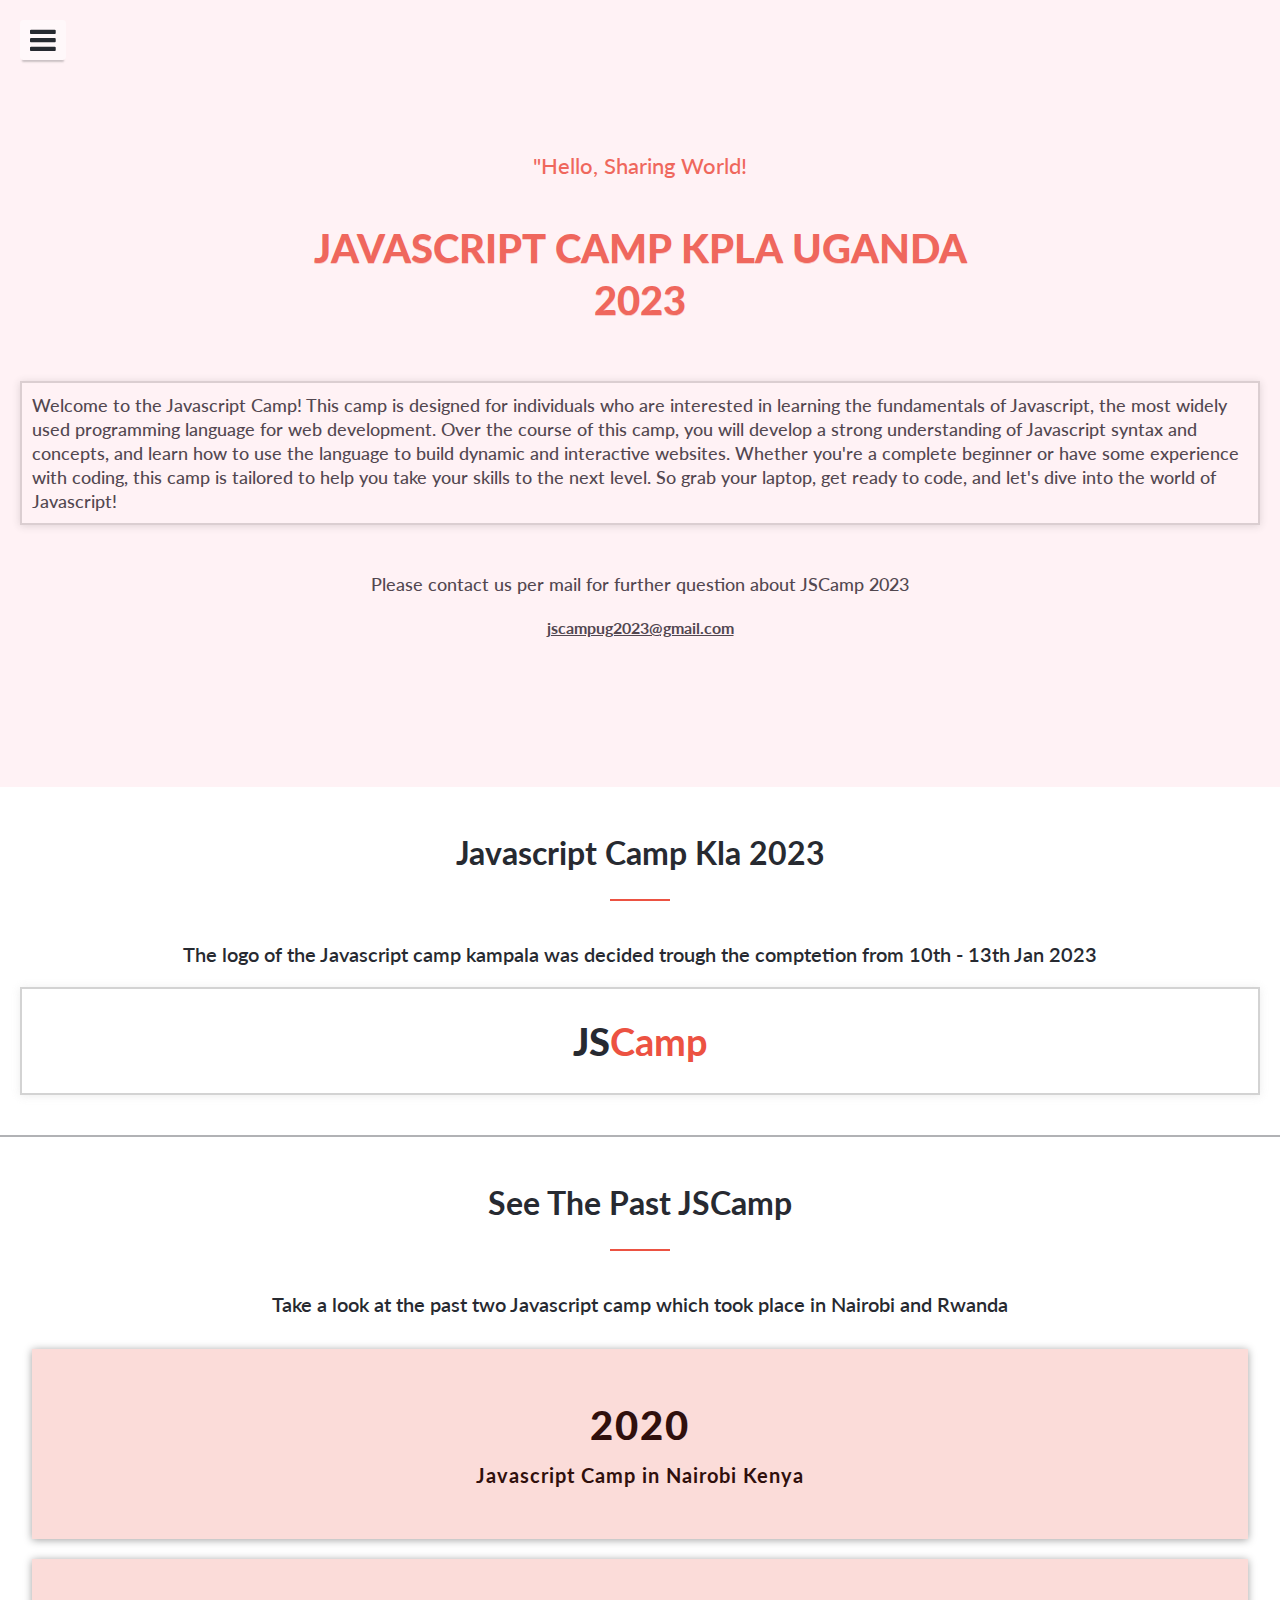
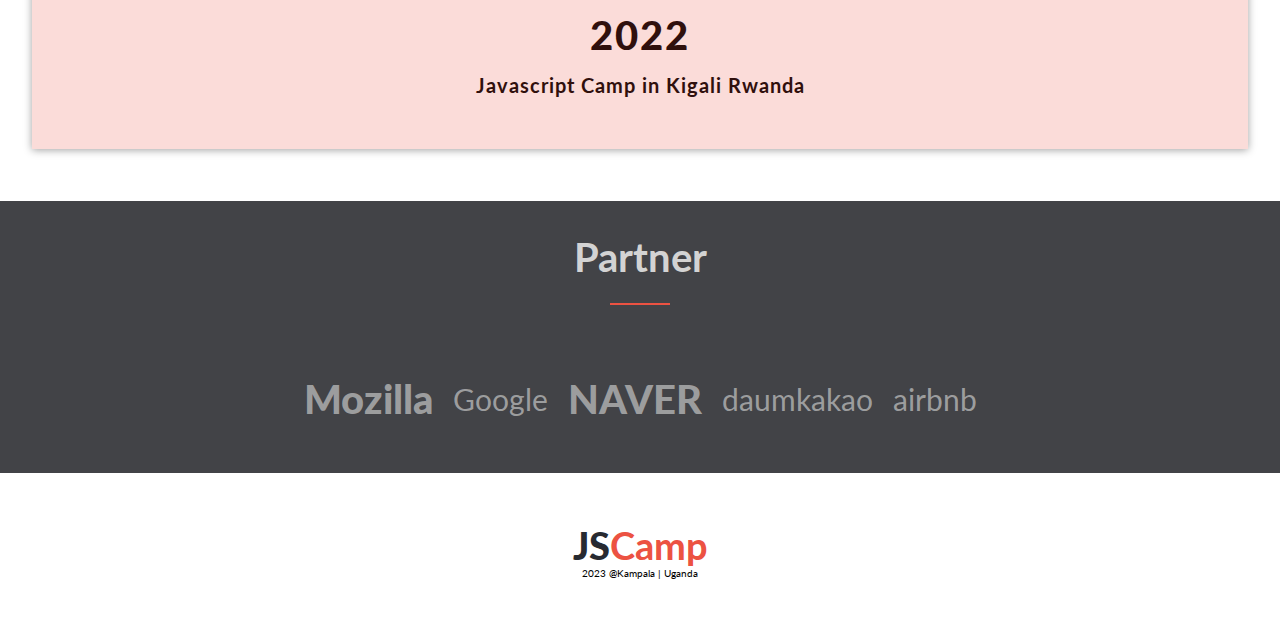
==== pages/about.html @ 32aed7bc "Add about page" ====
<!DOCTYPE html>
<html lang="en">
  <head>
    <meta charset="UTF-8" />
    <meta http-equiv="X-UA-Compatible" content="IE=edge" />
    <meta name="viewport" content="width=device-width, initial-scale=1.0" />

    <!-- This links to the styles.css file -->
    <link rel="stylesheet" href="../styles.css" />

    <!-- This links to font icons -->
    <link
      rel="stylesheet"
      href="https://cdnjs.cloudflare.com/ajax/libs/font-awesome/4.7.0/css/font-awesome.min.css"
    />

    <title>About JSCamp</title>
  </head>
  <body>
    <header>
      <div class="links-bar">
        <ul>
          <li>
            <a href="#"><i class="fa fa-facebook" aria-hidden="true"></i></a>
          </li>
          <li>
            <a href="#"><i class="fa fa-twitter" aria-hidden="true"></i></a>
          </li>
          <li><a href="#">English</a></li>
          <li><a href="#">My Page</a></li>
          <li><a href="#">Logout</a></li>
        </ul>
      </div>
      <nav id="nav-menu">
        <div class="logo">
          <a id="logo" href="index.html">JS<span id="logoSpan">Camp</span></a>
        </div>
        <ul class="list-menu" id="list-menu">
          <li class="menu-item"><a href="../index.html">Home</a></li>
          <li class="menu-item"><a href="#">Program</a></li>
          <li class="menu-item"><a href="#">Speakers</a></li>
          <li class="menu-item"><a href="#">Partner</a></li>
          <li class="menu-item join-btn"><a href="#">Join Us</a></li>
          <button class="button-close" id="close-btn">&times;</button>
        </ul>
        <button class="menu-btn" id="menu-btn">
          <i class="fa fa-bars" aria-hidden="true"></i>
        </button>
      </nav>
    </header>
    <section class="headline-section headline-about">
      <span id="hello-text">"Hello, Sharing World!</span>
      <h1 class="h1-text">
        JAVASCRIPT CAMP KPLA UGANDA <br />
        2023
      </h1>
      <p class="headline-p">
        Welcome to the Javascript Camp! This camp is designed for individuals
        who are interested in learning the fundamentals of Javascript, the most
        widely used programming language for web development. Over the course of
        this camp, you will develop a strong understanding of Javascript syntax
        and concepts, and learn how to use the language to build dynamic and
        interactive websites. Whether you're a complete beginner or have some
        experience with coding, this camp is tailored to help you take your
        skills to the next level. So grab your laptop, get ready to code, and
        let's dive into the world of Javascript!
      </p>
      <p class="h-address">
        Please contact us per mail for further question about JSCamp 2023
      </p>
      <p class="email-contact"><a href="#">jscampug2023@gmail.com</a></p>
    </section>

    <section class="about-camp-logo">
      <div class="text-container">
        <h3>Javascript Camp Kla 2023</h3>
        <hr />
      </div>
      <p class="about-logo">
        The logo of the Javascript camp kampala was decided trough the comptetion from 10th - 13th Jan 2023
      </p>
      <div class="logo">
        <a id="logo" href="index.html">JS<span id="logoSpan">Camp</span></a>
      </div>
    </section>

    <section class="past-camp-section">
        <div class="text-container">
            <h3>See The Past JSCamp</h3>
            <hr />
          </div>
          <p class="about-camp">
            Take a look at the past two Javascript camp which took place in Nairobi and Rwanda
          </p>
          <div class="camps-container">
            <div class="camp2020">
                <h4>2020</h4>
                <p>Javascript Camp in Nairobi Kenya</p>
            </div>
            <div class="camp2022">
                <h4>2022</h4>
                <p>Javascript Camp in Kigali Rwanda</p>
            </div>
          </div>
    </section>

    <section class="partner-section">
      <div class="text-container">
        <h3>Partner</h3>
        <hr />
      </div>
      <ul class="list-partner">
        <li id="moz">Mozilla</li>
        <li>Google</li>
        <li id="moz">NAVER</li>
        <li>daumkakao</li>
        <li>airbnb</li>
      </ul>
    </section>
    <footer>
      <div class="logo">
        <a id="logo" href="index.html">JS<span id="logoSpan">Camp</span></a>
      </div>
      <span id="footerText">2023 @Kampala | Uganda</span>
    </footer>
    <script src="../scripts.js"></script>
  </body>
</html>
---- styles.css ----
@import url("https://fonts.googleapis.com/css2?family=Lato:wght@300;400;700;900&display=swap");

* {
  padding: 0;
  margin: 0;
  box-sizing: border-box;
  font-family: "Lato", sans-serif;
}

body {
  background: #fff;
}

li {
  list-style: none;
}

a {
  text-decoration: none;
}

/* This styles the navigation menu for mobile version */
header {
  position: fixed;
  width: 100%;
  z-index: 5;
}

.links-bar {
  display: none;
}

#nav-menu {
  display: flex;
  justify-content: space-between;
  align-items: center;
  padding: 20px;
  position: fixed;
  width: 100%;
  background: transparent;
}

.about-camp-logo .logo {
  border: 2px solid #d3d3d3;
  width: 100%;
  text-align: center;
  padding: 30px;
  box-shadow: 0 1px 8px rgba(211, 211, 211, 0.43);
}

#nav-menu .logo {
  display: none;
}

#nav-menu .list-menu {
  display: none;
  top: 0;
  left: 0;
  right: 0;
  height: 0;
  background: #fff;
  position: fixed;
  padding: 80px 30px;
}

.headline-about .email-contact a {
  color: #272a31;
  font-weight: 700;
  text-decoration: underline;
}

#nav-menu .list-menu .menu-item a {
  font-size: 32px;
  line-height: 44px;
  font-weight: 700;
  color: #272a31;
  transition: all 0.3s ease-in-out;
}

#nav-menu .list-menu .join-btn a {
  display: none;
}

#nav-menu .list-menu .menu-item a:hover {
  cursor: pointer;
  color: #ec5242;
}

#nav-menu .list-menu .button-close {
  position: absolute;
  display: block;
  top: 40px;
  right: 40px;
  background: none;
  border: none;
  font-size: 30px;
  font-weight: 900;
  color: #272a31;
}

#nav-menu .menu-btn {
  border: none;
  background: #ffffff75;
  cursor: pointer;
  padding: 5px 10px;
  border-radius: 8%;
  box-shadow: 0 4px 2px -2px rgba(77, 77, 77, 0.295);
}

.speaker-section .more-btn-container i {
  font-size: 24px;
  font-weight: 700;
  color: #ec5242;
}

#nav-menu .menu-btn i {
  font-size: 30px;
  color: #272a31;
}

/* This styles the headline section */
.headline-section {
  position: relative;
  isolation: isolate;
  min-height: 80vh;
  padding: 150px 20px;
}

.headline-section::after {
  content: "";
  position: absolute;
  inset: 0;
  z-index: 1;
  overflow: hidden;
  background-color: pink;
  opacity: 0.2;
  background-image: url("Assets/img/bg-text.jpg");
  background-repeat: no-repeat;
  background-position: center;
  background-size: cover;
}

.headline-about {
  display: flex;
  flex-direction: column;
  justify-content: center;
  align-items: center;
  gap: 20px;
}

.headline-section #hello-text {
  color: #ec5242;
  font-size: 22px;
  font-weight: 500;
  line-height: 32px;
}

.headline-section .h1-text {
  background-image: url("Assets/img/bg-text.jpg");
  background-repeat: no-repeat;
  background-position: center;
  background-size: cover;
  background-clip: text;
  -webkit-background-clip: text;
  color: transparent;
  text-shadow: 0 1px 0 #ec53424c;
  font-size: 40px;
  font-weight: 900;
  line-height: 52px;
  margin: 20px 0;
}

.headline-about .h1-text {
  color: #ec5242;
  text-align: center;
}

.headline-section .headline-p {
  color: #272a31;
  font-size: 18px;
  font-weight: 500;
  line-height: 24px;
  margin: 15px 0 25px;
  background-color: #ccccccc4;
  padding: 10px;
  border: 2px solid #fff;
  box-shadow: 0 1px 8px #00000029;
}

.headline-about .headline-p {
  background-color: #fff;
  border: 2px solid #d3d3d3;
}

.headline-section .headline-date {
  color: #272a31;
  font-size: 24px;
  font-weight: 800;
  line-height: 28px;
}

.headline-section .h-address {
  color: #272a31;
  font-size: 18px;
  font-weight: 500;
  line-height: 28px;
}

.headline-about .h-address {
  text-align: center;
}

/* This Styles the program section */
.program-section {
  position: relative;
  background-image: url("Assets/img/program-bg.jpg");
  background-repeat: no-repeat;
  background-size: cover;
  background-position: center;
  background-attachment: fixed;
  padding: 40px 20px;
  display: flex;
  flex-direction: column;
  justify-content: center;
  align-items: center;
  gap: 20px;
}

.about-camp-logo {
  display: flex;
  flex-direction: column;
  justify-content: center;
  align-items: center;
  gap: 20px;
  padding: 40px 20px;
  border-bottom: 2px solid #272a315c;
}

.past-camp-section {
  display: flex;
  flex-direction: column;
  justify-content: center;
  align-items: center;
  gap: 20px;
  padding: 40px 20px;
}

.past-camp-section .camps-container {
  display: flex;
  flex-direction: column;
  justify-content: center;
  align-items: center;
  width: 100%;
  gap: 20px;
  padding: 12px;
}

.past-camp-section .camps-container .camp2022,
.past-camp-section .camps-container .camp2020 {
  position: relative;
  isolation: isolate;
  width: 100%;
  padding: 40px 20px;
  text-align: center;
  cursor: pointer;
  box-shadow: 0 1px 8px #00000060;
}

.past-camp-section .camps-container .camp2022::after,
.past-camp-section .camps-container .camp2020::after {
  content: "";
  position: absolute;
  inset: 0;
  z-index: 1;
  overflow: hidden;
  background-color: #ec5242;
  opacity: 0.2;
  background-image: url("Assets/img/camps-bg.jpg");
  background-repeat: no-repeat;
  background-position: center;
  background-size: cover;
}

.speaker-section .text-container h4 {
  color: #272a31;
  font-size: 24px;
  line-height: 32px;
  font-weight: 700;
}

.past-camp-section .camps-container .camp2022 h4,
.past-camp-section .camps-container .camp2020 h4 {
  font-size: 40px;
  font-weight: 900;
  line-height: 52px;
  letter-spacing: 2px;
  margin: 10px 0;
}

.past-camp-section .camps-container .camp2022 p,
.past-camp-section .camps-container .camp2020 p {
  font-size: 20px;
  font-weight: 700;
  line-height: 28px;
  letter-spacing: 1px;
  margin: 10px 0;
}

.past-camp-section .text-container h3,
.about-camp-logo .text-container h3,
.partner-section .text-container h3,
.speaker-section .text-container h3,
.program-section .text-container h3 {
  font-size: 40px;
  font-weight: 700;
  line-height: 52px;
  color: #fff;
  margin-bottom: 20px;
}

.past-camp-section .text-container h3,
.about-camp-logo .text-container h3 {
  color: #272a31;
  text-align: center;
  font-size: 32px;
}

.past-camp-section .about-camp,
.about-camp-logo .about-logo {
  color: #272a31;
  text-align: center;
  font-size: 20px;
  font-weight: 600;
  line-height: 26px;
}

.past-camp-section .text-container hr,
.about-camp-logo .text-container hr,
.partner-section .text-container hr,
.speaker-section .text-container hr,
.program-section .text-container hr {
  width: 60px;
  border: 1px solid #ec5242;
  margin: 0 auto 20px;
}

.program-section .program-container {
  display: flex;
  flex-direction: column;
  gap: 10px;
}

.program-section .program-container .program-list {
  display: flex;
  align-items: center;
  gap: 10px;
  padding: 20px;
  background-color: #00000089;
  box-shadow: 0 1px 8px #d3d3d3bc;
}

.program-section .program-container .program-list img {
  width: 18%;
  height: 120px;
}

.program-section .program-container .program-list h4 {
  width: 30%;
  font-size: 20px;
  font-weight: 600;
  line-height: 28px;
  text-align: center;
  color: #ec5242;
}

.program-section .program-container .program-list p {
  width: 53%;
  text-align: start;
  font-size: 18px;
  line-height: 24px;
  font-weight: 500;
  color: #fff;
}

.program-section .join-btn-container button {
  background-color: #ec5242;
  border: none;
  color: #fff;
  padding: 15px 30px;
  font-size: 20px;
  font-weight: 500;
  margin: 20px 0;
  cursor: pointer;
}

.program-section .join-link-container {
  display: none;
}

/* This styles the speaker section */
.speaker-section {
  display: flex;
  flex-direction: column;
  justify-content: center;
  align-items: center;
  gap: 20px;
  padding: 50px 20px;
}

.speaker-section .text-container h3 {
  color: #272a31;
  font-weight: 600;
  font-size: 36px;
}

.speaker-section .speaker-grid {
  display: grid;
  grid-template-columns: 100%;
}

.speaker-section .speaker-container {
  display: grid;
  grid-template-columns: 35% 62%;
  gap: 10px;
  margin: 12px 0;
  padding: 5px;
  box-shadow: 0 1px 8px #272a3154;
}

.speaker-section .speaker-container .img-container {
  width: 100%;
  position: relative;
  background-image: url("Assets/img/speakers/bg-speaker.png");
  background-repeat: no-repeat;
  background-position: top left;
  background-size: 80px 80px;
}

.speaker-section .speaker-container .img-container img {
  width: 85%;
  height: 85%;
  position: absolute;
  bottom: 0;
  right: 0;
}

.speaker-section .text-container .speaker-info {
  color: #ec5242;
  font-size: 16px;
  font-style: italic;
  line-height: 22px;
  font-weight: 500;
}

.speaker-section .text-container #hr-speaker {
  margin: 10px 0;
  width: 30px;
  border: 2px solid #d3d3d3;
}

.speaker-section .text-container .speaker-desc {
  font-size: 16px;
  line-height: 22px;
  font-weight: 500;
}

.speaker-section .more-btn-container {
  width: 100%;
  margin: 50px 0 20px;
}

.speaker-section .more-btn-container button {
  width: 100%;
  padding: 20px;
  color: #272a31;
  font-size: 20px;
  display: flex;
  align-items: center;
  justify-content: center;
  gap: 20px;
  background-color: #fff;
  border: 2px solid #bcbcbc;
  border-radius: 5px;
}

/* This styles the partner section */
.partner-section {
  display: flex;
  flex-direction: column;
  justify-content: center;
  align-items: center;
  gap: 30px;
  padding: 30px;
  background-color: #424347;
}

.partner-section .text-container h3 {
  color: #d3d3d3;
}

.partner-section .list-partner {
  display: flex;
  justify-content: center;
  align-items: center;
  flex-wrap: wrap;
  gap: 20px;
  padding: 20px 10px;
}

.partner-section .list-partner li {
  font-size: 30px;
  font-weight: 400;
  color: #d3d3d3a3;
}

.partner-section .list-partner #moz {
  font-weight: 900;
  font-size: 40px;
}

/* This styles the footer section */
footer {
  display: flex;
  flex-direction: column;
  justify-content: center;
  align-items: center;
  padding: 50px;
}

footer #footerText {
  font-size: 10px;
}

footer .logo #logo,
.about-camp-logo .logo #logo {
  font-size: 38px;
  line-height: 44px;
  font-weight: 900;
  color: #272a31;
}

footer .logo #logo #logoSpan,
.about-camp-logo .logo #logo #logoSpan {
  font-weight: 700;
  color: #ec5242;
}
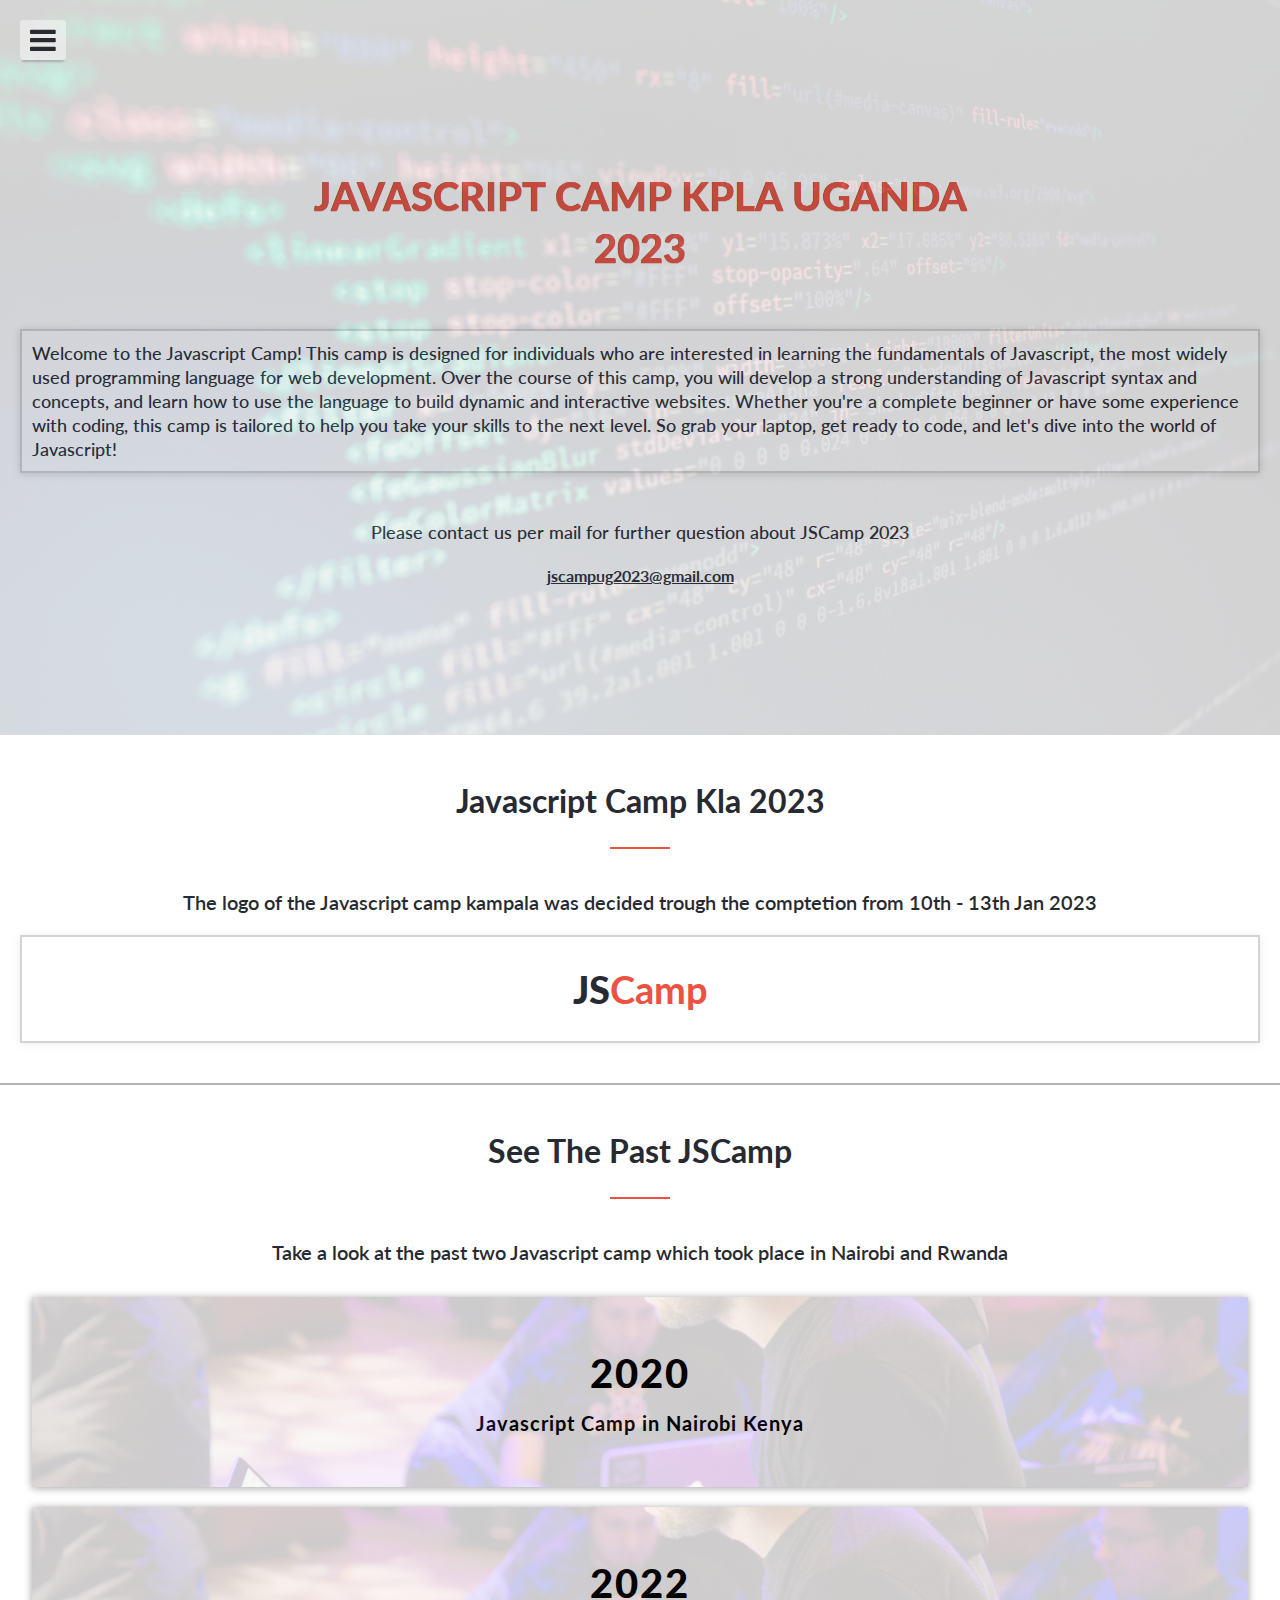
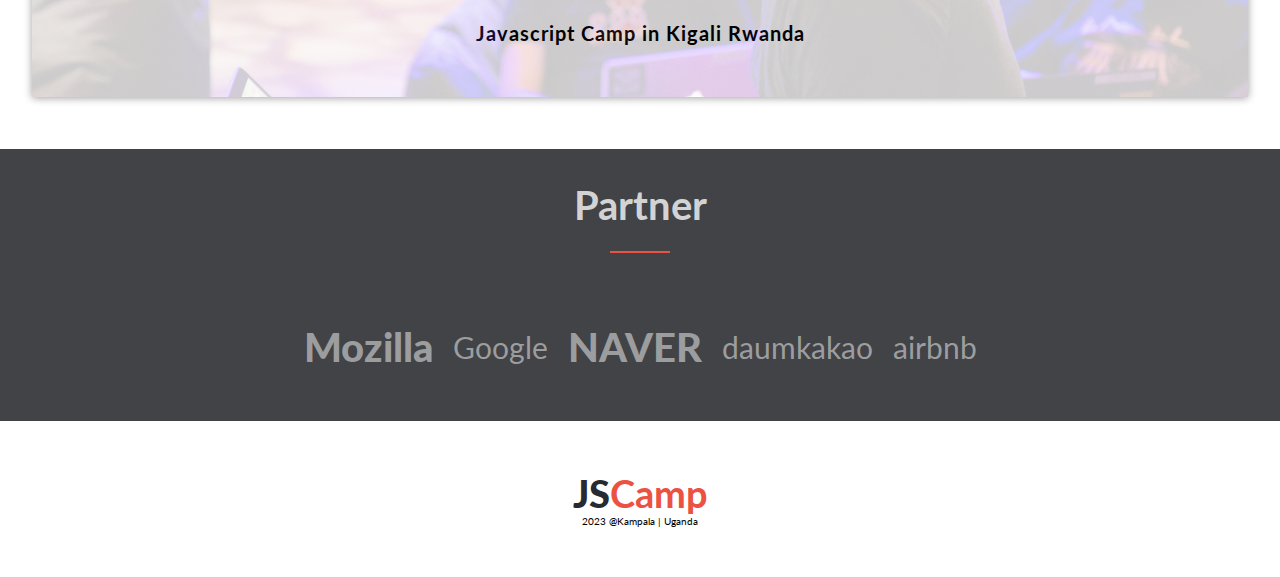
==== commit f8d25a64: "update about page" ====
--- a/pages/about.html
+++ b/pages/about.html
@@ -49,7 +49,6 @@
       </nav>
     </header>
     <section class="headline-section headline-about">
-      <span id="hello-text">"Hello, Sharing World!</span>
       <h1 class="h1-text">
         JAVASCRIPT CAMP KPLA UGANDA <br />
         2023
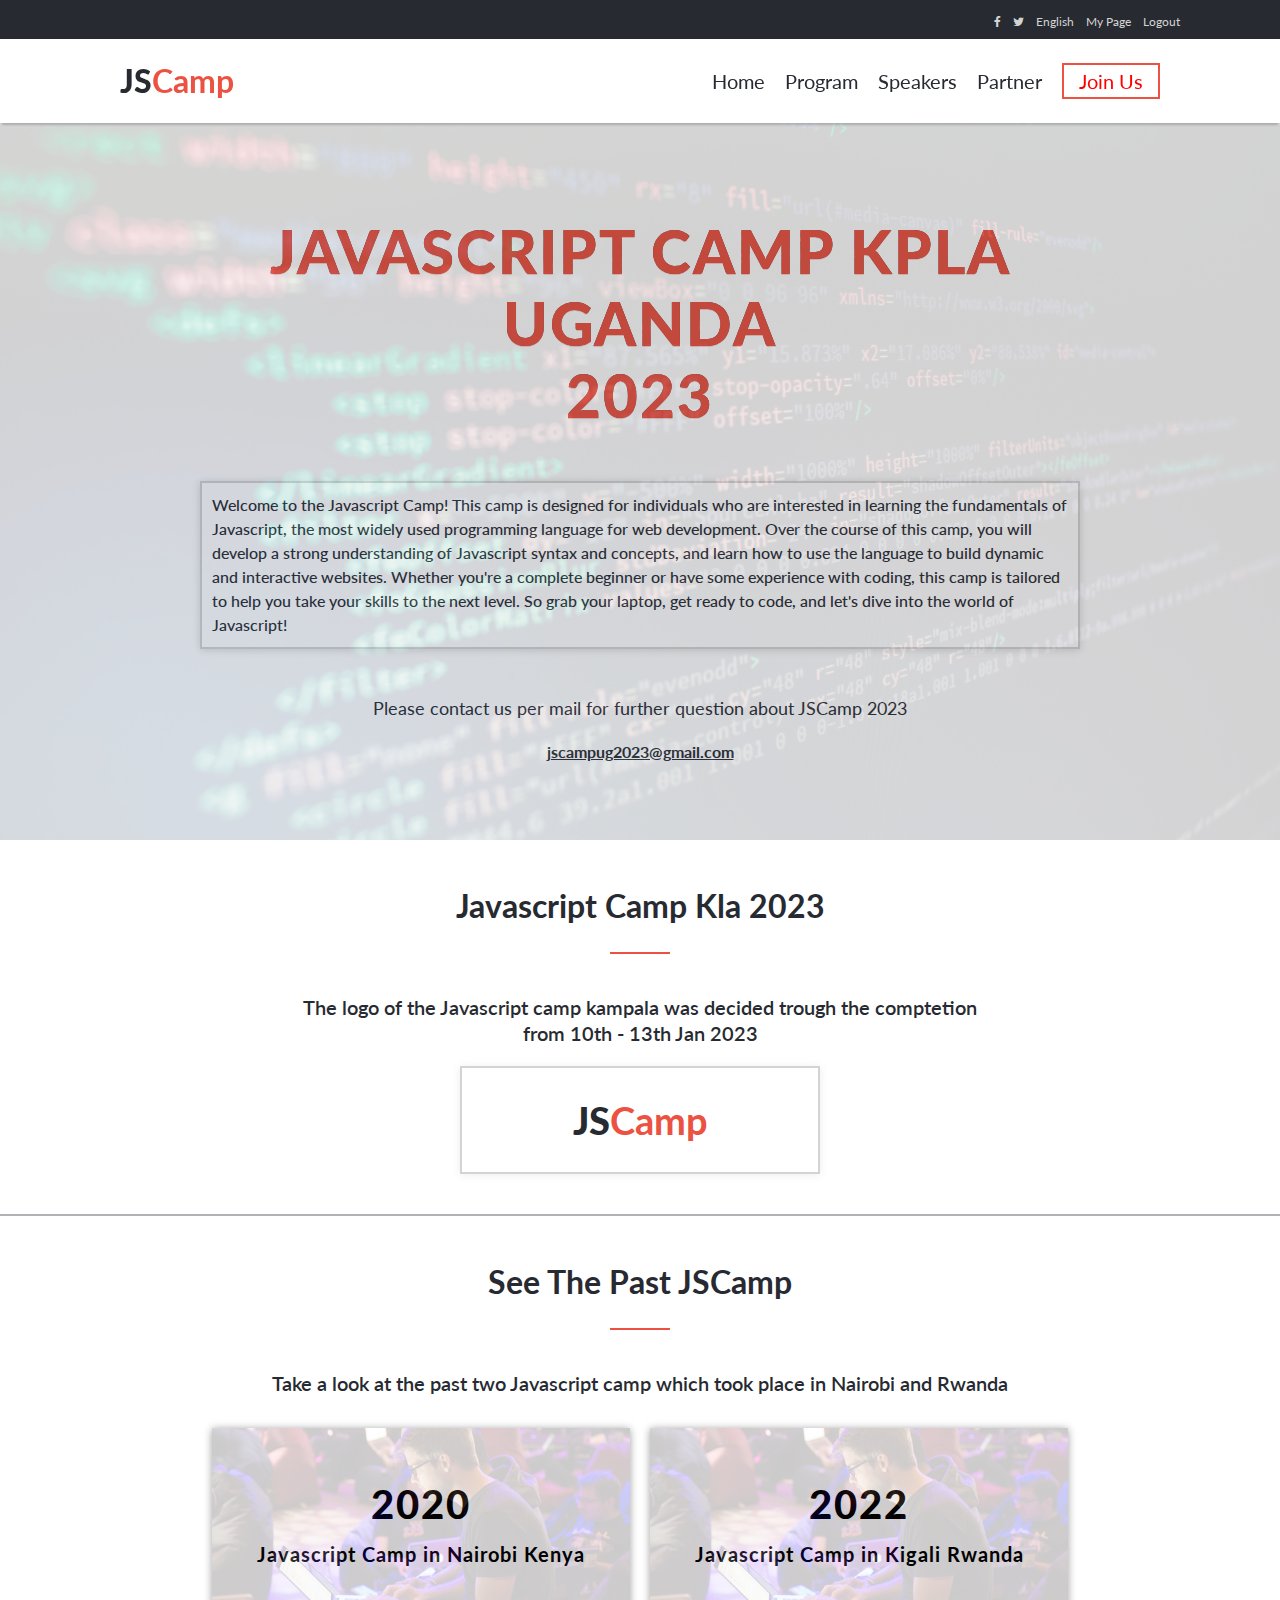
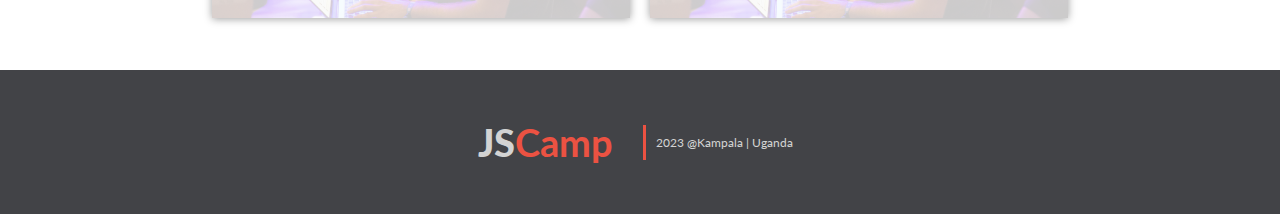
==== commit 4eba7a5d: "Update the about page" ====
--- a/pages/about.html
+++ b/pages/about.html
@@ -103,20 +103,7 @@
           </div>
     </section>
 
-    <section class="partner-section">
-      <div class="text-container">
-        <h3>Partner</h3>
-        <hr />
-      </div>
-      <ul class="list-partner">
-        <li id="moz">Mozilla</li>
-        <li>Google</li>
-        <li id="moz">NAVER</li>
-        <li>daumkakao</li>
-        <li>airbnb</li>
-      </ul>
-    </section>
-    <footer>
+    <footer class="about-footer">
       <div class="logo">
         <a id="logo" href="index.html">JS<span id="logoSpan">Camp</span></a>
       </div>
--- a/styles.css
+++ b/styles.css
@@ -413,6 +413,10 @@
   font-size: 36px;
 }
 
+.speaker-section .speaker-grid-desk {
+  display: none;
+}
+
 .speaker-section .speaker-grid {
   display: grid;
   grid-template-columns: 100%;
@@ -544,3 +548,291 @@
   font-weight: 700;
   color: #ec5242;
 }
+
+.about-footer {
+  background-color: #424347;
+}
+
+.about-footer #footerText,
+.about-footer .logo #logo {
+  color: #d3d3d3;
+}
+
+@media screen and (min-width: 768px) {
+  /* This styles the nav menu for desktop version */
+  .links-bar {
+    display: block;
+    background: #272a31;
+  }
+
+  .links-bar ul {
+    display: flex;
+    justify-content: flex-end;
+    align-items: center;
+    gap: 12px;
+    padding: 10px 100px;
+    list-style: none;
+  }
+
+  .links-bar ul li a {
+    color: #d3d3d3;
+    font-size: 12px;
+  }
+
+  #nav-menu {
+    padding: 20px 120px;
+    background: #fff;
+    box-shadow: 0 4px 2px -2px rgba(77, 77, 77, 0.295);
+
+    /* position: sticky; */
+  }
+
+  .about-camp-logo .logo {
+    width: 50%;
+  }
+
+  #nav-menu .logo {
+    display: block;
+  }
+
+  #nav-menu .logo #logo {
+    font-size: 32px;
+    line-height: 44px;
+    font-weight: 900;
+    color: #272a31;
+  }
+
+  #nav-menu .logo #logo #logoSpan {
+    font-weight: 700;
+    color: #ec5242;
+  }
+
+  #nav-menu .list-menu {
+    display: flex;
+    align-items: center;
+    position: static;
+    gap: 20px;
+    padding: 10px 0;
+  }
+
+  .program-section .join-link-container a {
+    color: #fff;
+    text-decoration: underline;
+    font-size: 22px;
+    font-weight: 600;
+  }
+
+  #nav-menu .list-menu .menu-item a {
+    font-size: 20px;
+    line-height: 32px;
+    font-weight: 400;
+    color: #272a31;
+  }
+
+  #nav-menu .list-menu .join-btn a {
+    display: block;
+    border: 2px solid #ec5242;
+    color: red;
+    padding: 0 15px;
+  }
+
+  #nav-menu .list-menu .button-close {
+    display: none;
+  }
+
+  #nav-menu .menu-btn {
+    display: none;
+  }
+
+  /* This styles the headline section in the desktop vesion */
+  .headline-section {
+    top: 120px;
+    display: flex;
+    flex-direction: column;
+    align-items: flex-start;
+    justify-content: center;
+    padding: 60px 120px;
+  }
+
+  .headline-section #hello-text {
+    font-size: 28px;
+    font-weight: 600;
+    line-height: 44px;
+  }
+
+  .headline-section .h1-text {
+    font-size: 60px;
+    font-weight: 900;
+    line-height: 72px;
+    letter-spacing: 2px;
+    width: 60%;
+    margin: 15px 0;
+  }
+
+  .headline-about {
+    padding: 40px 200px;
+  }
+
+  .headline-about .h1-text {
+    width: 100%;
+  }
+
+  .headline-about .email-contact,
+  .headline-about .h-address {
+    text-align: center;
+    width: 100%;
+  }
+
+  .about-camp-logo {
+    position: relative;
+    top: 120px;
+    padding: 40px 280px;
+  }
+
+  .past-camp-section {
+    position: relative;
+    top: 120px;
+    padding: 40px 200px;
+  }
+
+  .past-camp-section .camps-container {
+    flex-direction: row;
+  }
+
+  .headline-section .headline-p {
+    font-size: 16px;
+    font-weight: 500;
+    line-height: 24px;
+  }
+
+  .headline-section .headline-date {
+    color: #272a31;
+    font-size: 28px;
+    font-weight: 800;
+    line-height: 32px;
+  }
+
+  .headline-section .h-address {
+    font-weight: 400;
+  }
+
+  /* This styles the program section */
+  .program-section {
+    top: 120px;
+    padding: 50px 120px;
+  }
+
+  .program-section .text-container h3 {
+    font-size: 44px;
+  }
+
+  .program-section .program-container {
+    display: flex;
+    flex-direction: row;
+    align-items: center;
+    justify-content: center;
+    gap: 5px;
+  }
+
+  .program-section .program-container .program-list {
+    display: flex;
+    flex-direction: column;
+    justify-content: center;
+    align-items: center;
+    box-shadow: none;
+    gap: 15px;
+    padding: 10px;
+    transition: all 0.3s ease-in-out;
+  }
+
+  .program-section .program-container .program-list:hover {
+    /* border: 2px solid #d3d3d3bc; */
+    box-shadow: 0 1px 8px #fff;
+    cursor: pointer;
+  }
+
+  .program-section .program-container .program-list img {
+    width: 100px;
+    height: 80px;
+  }
+
+  .program-section .program-container .program-list h4 {
+    width: 100%;
+    font-size: 24px;
+    font-weight: 700;
+    line-height: 32px;
+  }
+
+  .program-section .program-container .program-list p {
+    width: 100%;
+    text-align: center;
+    font-size: 12px;
+    line-height: 20px;
+  }
+
+  .program-section .join-btn-container {
+    display: none;
+  }
+
+  .program-section .join-link-container {
+    display: block;
+    margin: 50px;
+  }
+
+  /* This styles the speaker section */
+  .speaker-section {
+    position: relative;
+    top: 120px;
+    padding: 40px 120px 60px;
+  }
+
+  .speaker-section .speaker-grid {
+    display: none;
+  }
+
+  .speaker-section .speaker-grid-desk {
+    display: grid;
+    grid-template-columns: 50% 50%;
+    gap: 0 20px;
+  }
+
+  .speaker-section .speaker-container {
+    padding: 10px;
+    box-shadow: 0 1px 8px #272a312c;
+  }
+
+  .speaker-section .speaker-container .img-container {
+    background-size: 100px 100px;
+  }
+
+  .speaker-section .text-container .speaker-desc {
+    font-size: 14px;
+    line-height: 18px;
+    font-weight: 600;
+  }
+
+  .speaker-section .more-btn-container {
+    display: none;
+  }
+
+  /* This styles the partner section */
+  .partner-section {
+    position: relative;
+    top: 120px;
+    gap: 10px;
+  }
+
+  /* This styles the footer section */
+  footer {
+    position: relative;
+    top: 120px;
+    flex-direction: row;
+    gap: 30px;
+  }
+
+  footer #footerText {
+    font-size: 12px;
+    border-left: 3px solid #ec5242;
+    padding: 10px;
+  }
+}
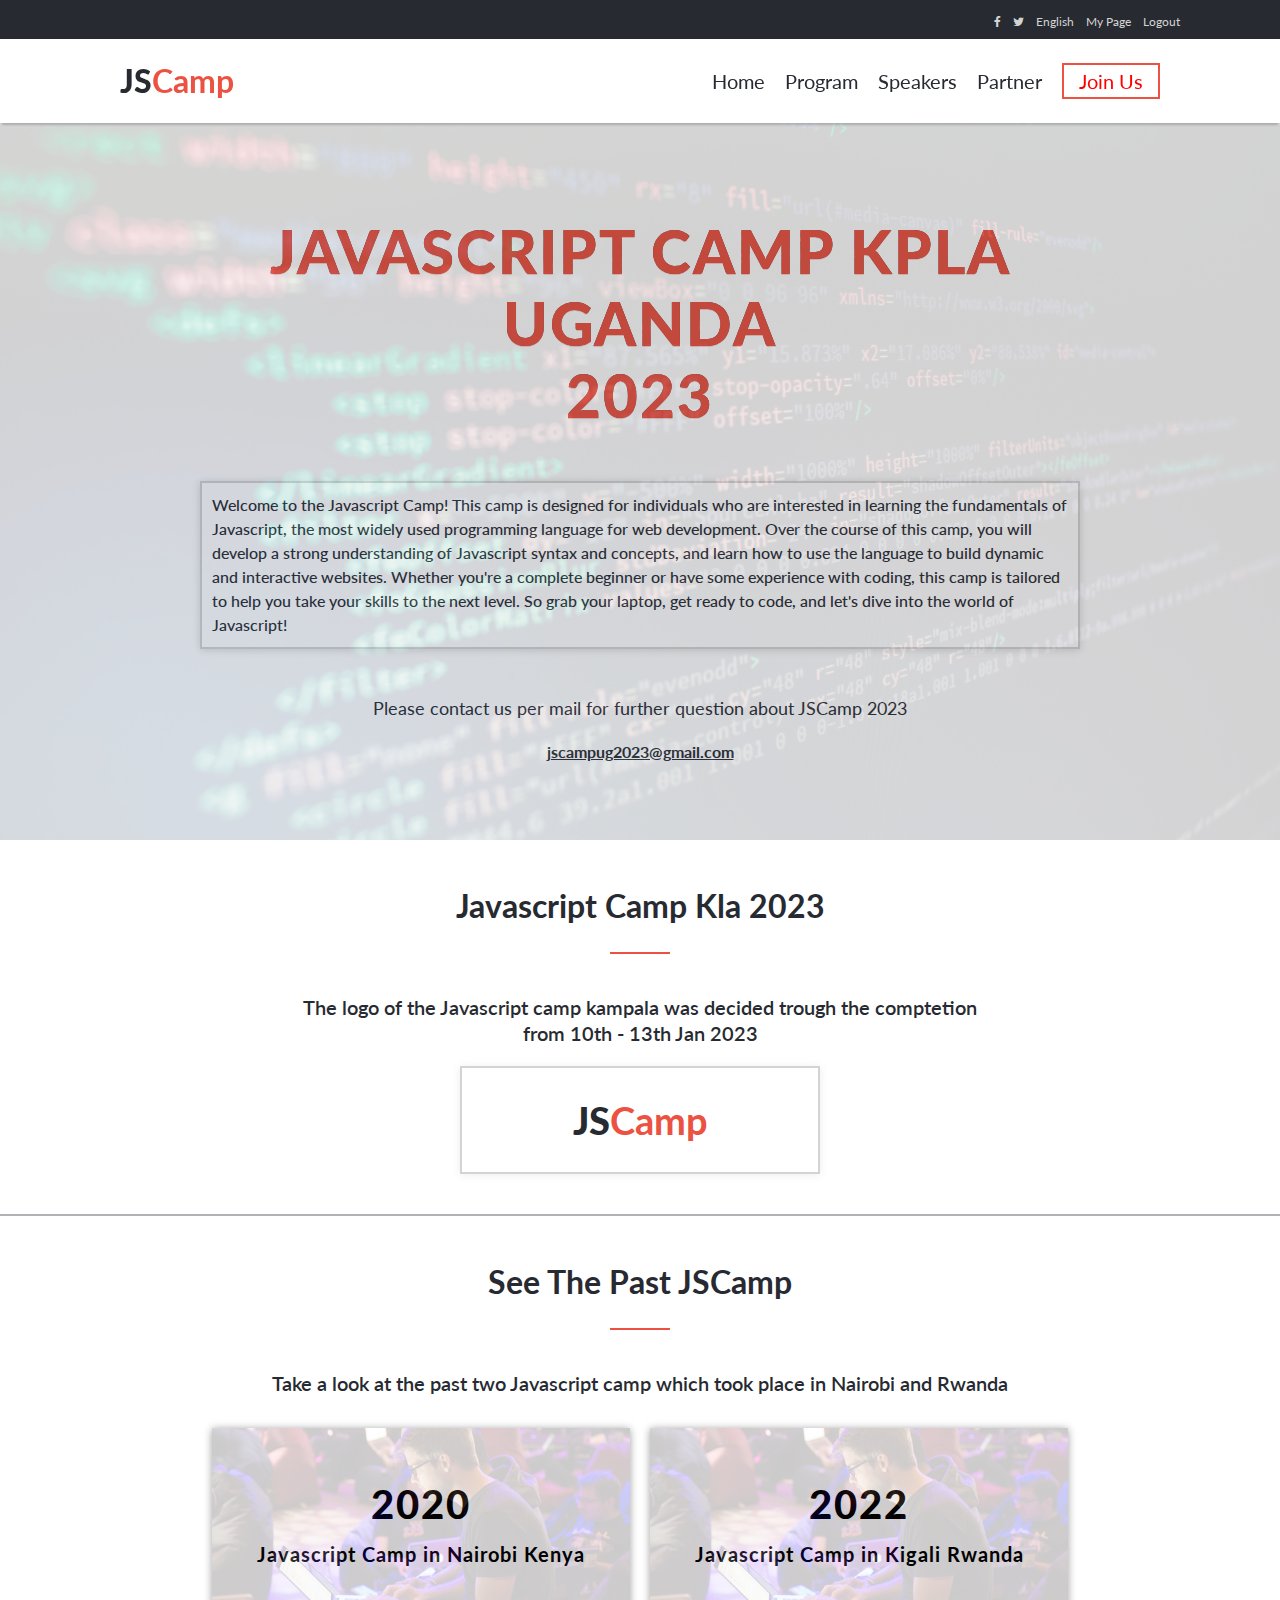
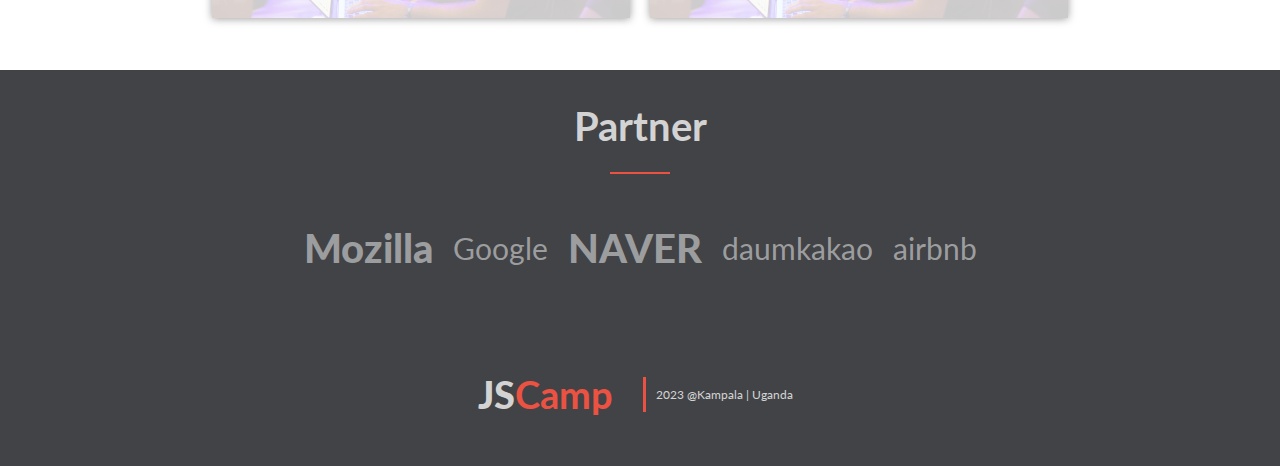
==== commit 36491002: "Update partner section in the about page" ====
--- a/pages/about.html
+++ b/pages/about.html
@@ -76,7 +76,8 @@
         <hr />
       </div>
       <p class="about-logo">
-        The logo of the Javascript camp kampala was decided trough the comptetion from 10th - 13th Jan 2023
+        The logo of the Javascript camp kampala was decided trough the
+        comptetion from 10th - 13th Jan 2023
       </p>
       <div class="logo">
         <a id="logo" href="index.html">JS<span id="logoSpan">Camp</span></a>
@@ -84,23 +85,38 @@
     </section>
 
     <section class="past-camp-section">
-        <div class="text-container">
-            <h3>See The Past JSCamp</h3>
-            <hr />
-          </div>
-          <p class="about-camp">
-            Take a look at the past two Javascript camp which took place in Nairobi and Rwanda
-          </p>
-          <div class="camps-container">
-            <div class="camp2020">
-                <h4>2020</h4>
-                <p>Javascript Camp in Nairobi Kenya</p>
-            </div>
-            <div class="camp2022">
-                <h4>2022</h4>
-                <p>Javascript Camp in Kigali Rwanda</p>
-            </div>
-          </div>
+      <div class="text-container">
+        <h3>See The Past JSCamp</h3>
+        <hr />
+      </div>
+      <p class="about-camp">
+        Take a look at the past two Javascript camp which took place in Nairobi
+        and Rwanda
+      </p>
+      <div class="camps-container">
+        <div class="camp2020">
+          <h4>2020</h4>
+          <p>Javascript Camp in Nairobi Kenya</p>
+        </div>
+        <div class="camp2022">
+          <h4>2022</h4>
+          <p>Javascript Camp in Kigali Rwanda</p>
+        </div>
+      </div>
+    </section>
+
+    <section class="partner-section partner-desk-hide">
+      <div class="text-container">
+        <h3>Partner</h3>
+        <hr />
+      </div>
+      <ul class="list-partner">
+        <li id="moz">Mozilla</li>
+        <li>Google</li>
+        <li id="moz">NAVER</li>
+        <li>daumkakao</li>
+        <li>airbnb</li>
+      </ul>
     </section>
 
     <footer class="about-footer">
--- a/styles.css
+++ b/styles.css
@@ -549,15 +549,6 @@
   color: #ec5242;
 }
 
-.about-footer {
-  background-color: #424347;
-}
-
-.about-footer #footerText,
-.about-footer .logo #logo {
-  color: #d3d3d3;
-}
-
 @media screen and (min-width: 768px) {
   /* This styles the nav menu for desktop version */
   .links-bar {
@@ -593,6 +584,17 @@
 
   #nav-menu .logo {
     display: block;
+  }
+
+  footer #footerText {
+    font-size: 12px;
+    border-left: 3px solid #ec5242;
+    padding: 10px;
+  }
+
+  .about-footer #footerText,
+  .about-footer .logo #logo {
+    color: #d3d3d3;
   }
 
   #nav-menu .logo #logo {
@@ -830,9 +832,7 @@
     gap: 30px;
   }
 
-  footer #footerText {
-    font-size: 12px;
-    border-left: 3px solid #ec5242;
-    padding: 10px;
-  }
-}
+  .about-footer {
+    background-color: #424347;
+  }
+}
